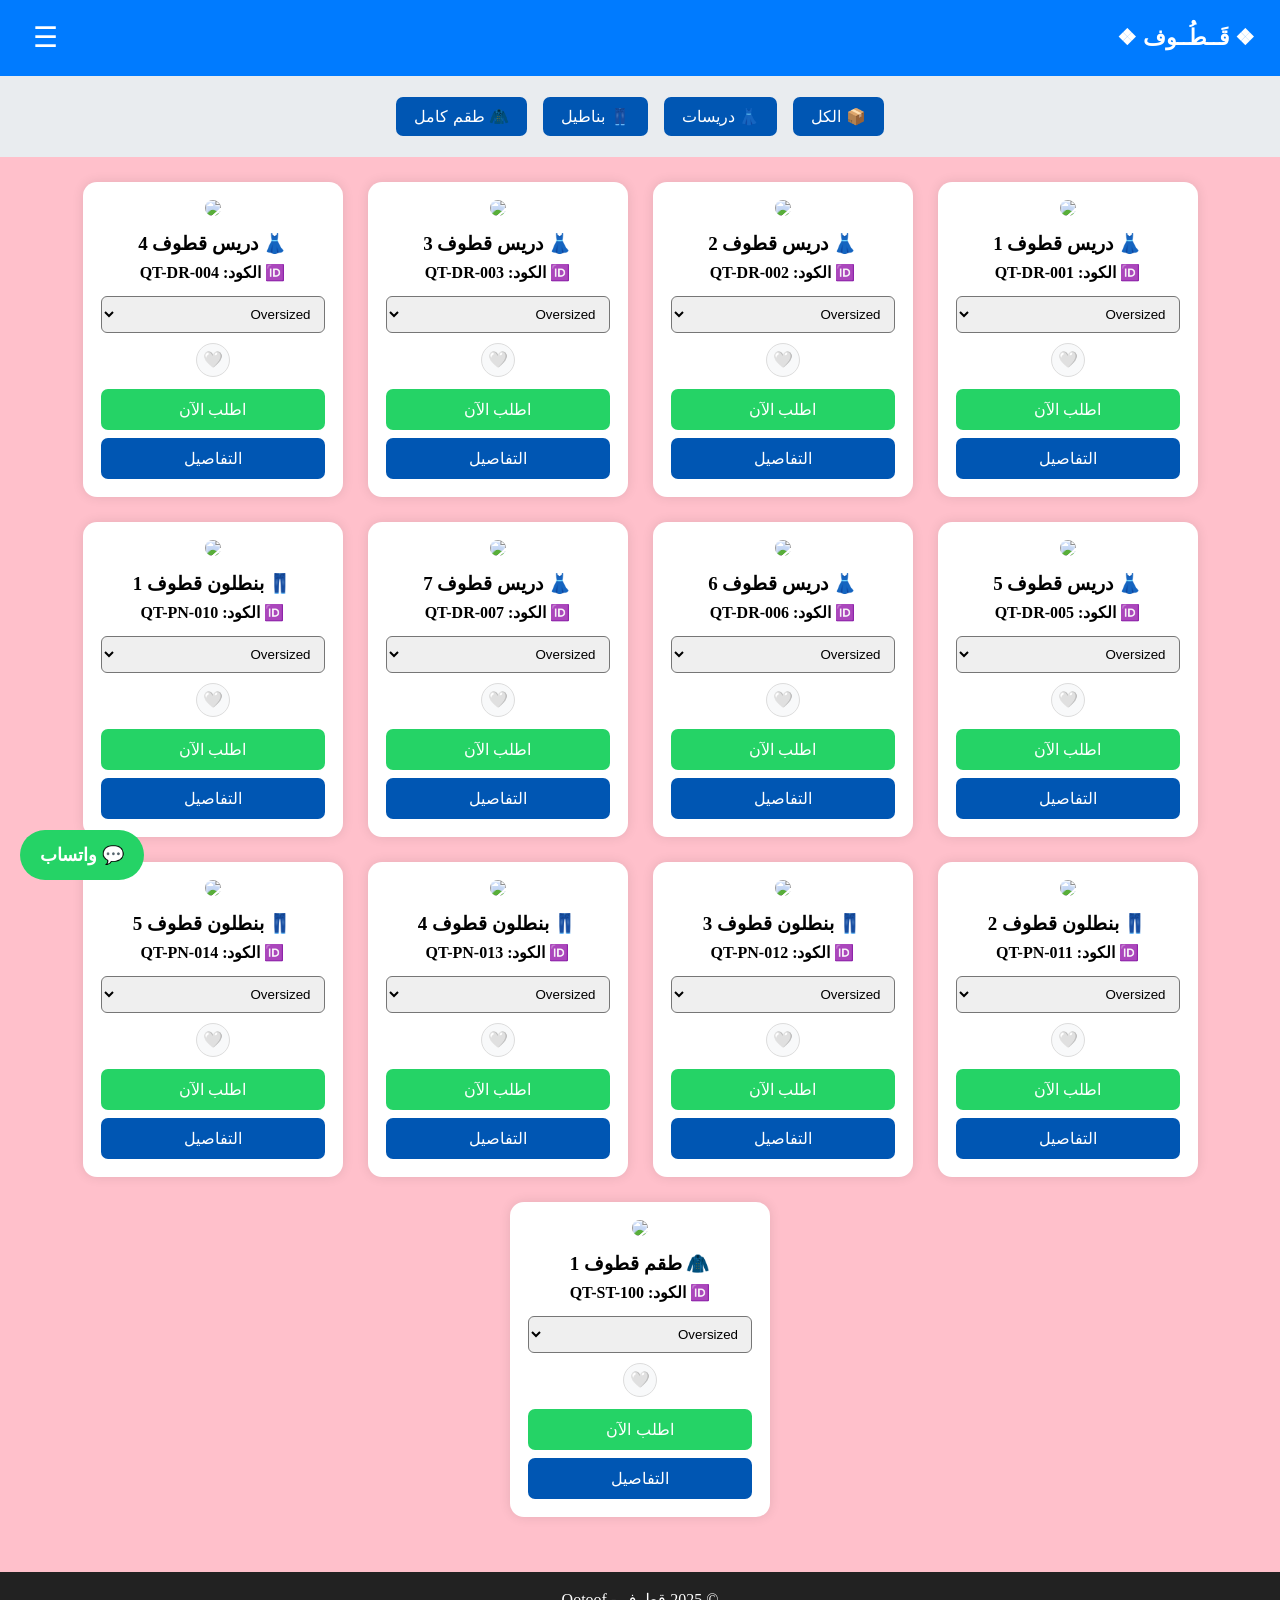
==== index.html @ 6f857d6e "Add files via upload" ====
<!DOCTYPE html>
<html lang="ar" dir="rtl">
<head>
<meta charset="UTF-8">
<meta name="viewport" content="width=device-width, initial-scale=1.0">
<title>قطوف | بيع مباشر</title>
<link rel="stylesheet" href="style.css">
</head>
<body>

<header class="navbar">

    <div class="logo-box">
        ❖ قَــطُــوف ❖
    </div>

    <button class="menu-toggle" onclick="toggleMenu()">☰</button>

</header>

<div class="top-buttons" id="topButtons">
    <button onclick="location.href='index.html'">الرئيسية</button>
    <button onclick="location.href='saved.html'">المحفوظ</button>
    <button>تواصل معنا</button>
    <button id="authNavBtn" onclick="openAuthModal()">تسجيل الدخول</button>
</div>
            
<div class="filters">
  <button onclick="filterProducts('all')">📦 الكل</button>
  <button onclick="filterProducts('dress')">👗 دريسات</button>
  <button onclick="filterProducts('pants')">👖 بناطيل</button>
  <button onclick="filterProducts('set')">🧥 طقم كامل</button>
</div>

<section class="products">

<!-- ===== دريسات ===== -->
<div class="product dress" data-details="وصف دريس قطوف 1: قماش عالي الجودة، مناسب لجميع الفصول.">
  <img src="img/tshirt1.jpg">
  <h3>👗 دريس قطوف 1</h3>
  <p>🆔 الكود: QT-DR-001</p>
  <select id="s1"><option>Oversized</option><option>Slim</option></select>
  <button class="save-btn" onclick="toggleSave(this)">🤍</button>
  <button class="order-btn" onclick="order('QT-DR-001','👗 دريس قطوف 1','s1')">اطلب الآن</button>
  <button class="details-btn" onclick="showDetails(this)">التفاصيل</button>
</div>

<div class="product dress" data-details="وصف دريس قطوف 2: قماش عالي الجودة، مناسب لجميع الفصول.">
  <img src="img/tshirt2.jpg">
  <h3>👗 دريس قطوف 2</h3>
  <p>🆔 الكود: QT-DR-002</p>
  <select id="s2"><option>Oversized</option><option>Slim</option></select>
  <button class="save-btn" onclick="toggleSave(this)">🤍</button>
  <button class="order-btn" onclick="order('QT-DR-002','👗 دريس قطوف 2','s2')">اطلب الآن</button>
  <button class="details-btn" onclick="showDetails(this)">التفاصيل</button>
</div>

<div class="product dress" data-details="وصف دريس قطوف 3: قماش عالي الجودة، مناسب لجميع الفصول.">
  <img src="img/tshirt3.jpg">
  <h3>👗 دريس قطوف 3</h3>
  <p>🆔 الكود: QT-DR-003</p>
  <select id="s3"><option>Oversized</option><option>Slim</option></select>
  <button class="save-btn" onclick="toggleSave(this)">🤍</button>
  <button class="order-btn" onclick="order('QT-DR-003','👗 دريس قطوف 3','s3')">اطلب الآن</button>
  <button class="details-btn" onclick="showDetails(this)">التفاصيل</button>
</div>

<div class="product dress" data-details="وصف دريس قطوف 4: قماش عالي الجودة، مناسب لجميع الفصول.">
  <img src="img/tshirt4.jpg">
  <h3>👗 دريس قطوف 4</h3>
  <p>🆔 الكود: QT-DR-004</p>
  <select id="s4"><option>Oversized</option><option>Slim</option></select>
  <button class="save-btn" onclick="toggleSave(this)">🤍</button>
  <button class="order-btn" onclick="order('QT-DR-004','👗 دريس قطوف 4','s4')">اطلب الآن</button>
  <button class="details-btn" onclick="showDetails(this)">التفاصيل</button>
</div>

<div class="product dress" data-details="وصف دريس قطوف 5: قماش عالي الجودة، مناسب لجميع الفصول.">
  <img src="img/tshirt5.jpg">
  <h3>👗 دريس قطوف 5</h3>
  <p>🆔 الكود: QT-DR-005</p>
  <select id="s5"><option>Oversized</option><option>Slim</option></select>
  <button class="save-btn" onclick="toggleSave(this)">🤍</button>
  <button class="order-btn" onclick="order('QT-DR-005','👗 دريس قطوف 5','s5')">اطلب الآن</button>
  <button class="details-btn" onclick="showDetails(this)">التفاصيل</button>
</div>

<div class="product dress" data-details="وصف دريس قطوف 6: قماش عالي الجودة، مناسب لجميع الفصول.">
  <img src="img/tshirt6.jpg">
  <h3>👗 دريس قطوف 6</h3>
  <p>🆔 الكود: QT-DR-006</p>
  <select id="s6"><option>Oversized</option><option>Slim</option></select>
  <button class="save-btn" onclick="toggleSave(this)">🤍</button>
  <button class="order-btn" onclick="order('QT-DR-006','👗 دريس قطوف 6','s6')">اطلب الآن</button>
  <button class="details-btn" onclick="showDetails(this)">التفاصيل</button>
</div>

<div class="product dress" data-details="وصف دريس قطوف 7: قماش عالي الجودة، مناسب لجميع الفصول.">
  <img src="img/tshirt4.jpg">
  <h3>👗 دريس قطوف 7</h3>
  <p>🆔 الكود: QT-DR-007</p>
  <select id="s7"><option>Oversized</option><option>Slim</option></select>
  <button class="save-btn" onclick="toggleSave(this)">🤍</button>
  <button class="order-btn" onclick="order('QT-DR-007','👗 دريس قطوف 7','s7')">اطلب الآن</button>
  <button class="details-btn" onclick="showDetails(this)">التفاصيل</button>
</div>

<!-- ===== بناطيل ===== -->
<div class="product pants" data-details="وصف بنطلون قطوف 1: خامة مريحة وقصة عصرية.">
  <img src="img/pants1.jpg">
  <h3>👖 بنطلون قطوف 1</h3>
  <p>🆔 الكود: QT-PN-010</p>
  <select id="s8"><option>Oversized</option><option>Slim</option></select>
  <button class="save-btn" onclick="toggleSave(this)">🤍</button>
  <button class="order-btn" onclick="order('QT-PN-010','👖 بنطلون قطوف 1','s8')">اطلب الآن</button>
  <button class="details-btn" onclick="showDetails(this)">التفاصيل</button>
</div>

<div class="product pants" data-details="وصف بنطلون قطوف 2: خامة مريحة وقصة عصرية.">
  <img src="img/pants2.jpg">
  <h3>👖 بنطلون قطوف 2</h3>
  <p>🆔 الكود: QT-PN-011</p>
  <select id="s9"><option>Oversized</option><option>Slim</option></select>
  <button class="save-btn" onclick="toggleSave(this)">🤍</button>
  <button class="order-btn" onclick="order('QT-PN-011','👖 بنطلون قطوف 2','s9')">اطلب الآن</button>
  <button class="details-btn" onclick="showDetails(this)">التفاصيل</button>
</div>

<div class="product pants" data-details="وصف بنطلون قطوف 3: خامة مريحة وقصة عصرية.">
  <img src="img/pants3.jpg">
  <h3>👖 بنطلون قطوف 3</h3>
  <p>🆔 الكود: QT-PN-012</p>
  <select id="s10"><option>Oversized</option><option>Slim</option></select>
  <button class="save-btn" onclick="toggleSave(this)">🤍</button>
  <button class="order-btn" onclick="order('QT-PN-012','👖 بنطلون قطوف 3','s10')">اطلب الآن</button>
  <button class="details-btn" onclick="showDetails(this)">التفاصيل</button>
</div>

<div class="product pants" data-details="وصف بنطلون قطوف 4: خامة مريحة وقصة عصرية.">
  <img src="img/pants4.jpg">
  <h3>👖 بنطلون قطوف 4</h3>
  <p>🆔 الكود: QT-PN-013</p>
  <select id="s11"><option>Oversized</option><option>Slim</option></select>
  <button class="save-btn" onclick="toggleSave(this)">🤍</button>
  <button class="order-btn" onclick="order('QT-PN-013','👖 بنطلون قطوف 4','s11')">اطلب الآن</button>
  <button class="details-btn" onclick="showDetails(this)">التفاصيل</button>
</div>

<div class="product pants" data-details="وصف بنطلون قطوف 5: خامة مريحة وقصة عصرية.">
  <img src="img/pants5.jpg">
  <h3>👖 بنطلون قطوف 5</h3>
  <p>🆔 الكود: QT-PN-014</p>
  <select id="s12"><option>Oversized</option><option>Slim</option></select>
  <button class="save-btn" onclick="toggleSave(this)">🤍</button>
  <button class="order-btn" onclick="order('QT-PN-014','👖 بنطلون قطوف 5','s12')">اطلب الآن</button>
  <button class="details-btn" onclick="showDetails(this)">التفاصيل</button>
</div>

<!-- ===== أطقم ===== -->
<div class="product set" data-details="وصف طقم قطوف 1: تشكيلة متكاملة بخامات مختارة بعناية.">
  <img src="img/set1.jpg">
  <h3>🧥 طقم قطوف 1</h3>
  <p>🆔 الكود: QT-ST-100</p>
  <select id="s13"><option>Oversized</option><option>Slim</option></select>
  <button class="save-btn" onclick="toggleSave(this)">🤍</button>
  <button class="order-btn" onclick="order('QT-ST-100','🧥 طقم قطوف 1','s13')">اطلب الآن</button>
  <button class="details-btn" onclick="showDetails(this)">التفاصيل</button>
</div>

</section>

<footer>© 2025 قطوف - Qotoof</footer>

<a class="whatsapp" href="https://wa.me/201145587547" target="_blank">💬 واتساب</a>

<!-- ===== نافذة التفاصيل ===== -->
<div class="modal-overlay" id="detailsModal">
  <div class="modal-box">
    <button class="modal-close" onclick="closeDetails()">✕</button>
    <img id="modalImg" src="" alt="">
    <h3 id="modalTitle"></h3>
    <p id="modalCode"></p>
    <p id="modalDesc"></p>
  </div>
</div>

<!-- ===== نافذة تسجيل الدخول / إنشاء حساب ===== -->
<div class="modal-overlay" id="authModal">
  <div class="modal-box">
    <button class="modal-close" onclick="closeAuthModal()">✕</button>
    <h3>مرحبًا بيك في قطوف</h3>
    <p>سجّل دخولك أو اعمل حساب جديد</p>
    <button class="auth-option-btn" onclick="location.href='login.html'">تسجيل الدخول</button>
    <button class="auth-option-btn secondary" onclick="location.href='signup.html'">إنشاء حساب جديد</button>
  </div>
</div>

<script src="script.js"></script>
<script>
  syncSavedHearts();
  updateAuthButton();
</script>
</body>
</html>
---- style.css ----
* {
  box-sizing: border-box;
}

body {
  margin: 0;
  font-family: Tahoma;
  background: #FFC0CB;
}

header {
  background: #007bff;
  color: white;
  padding: 20px 25px;
  text-align: center;
  font-size: 22px;
  font-weight: bold;
}

.navbar {
  display: flex;
  flex-wrap: wrap;
  align-items: center;
  justify-content: space-between;
  gap: 15px;
}

.menu-toggle {
  background: transparent;
  border: none;
  color: white;
  font-size: 28px;
  cursor: pointer;
  line-height: 1;
  padding: 4px 8px;
}

.top-buttons {
  display: none;
  flex-wrap: wrap;
  justify-content: center;
  gap: 6px;
  background: #e9ecef;
  padding: 12px;
}

.top-buttons.active {
  display: flex;
}

.top-buttons button {
  margin: 0;
  padding: 10px 18px;
  border: none;
  background: #0056b3;
  color: white;
  border-radius: 7px;
  cursor: pointer;
  font-size: 16px;
}

.top-buttons button:hover {
  background: #003d80;
}

.filters {
  text-align: center;
  padding: 15px;
  background: #e9ecef;
}

.filters button {
  margin: 6px;
  padding: 10px 18px;
  border: none;
  background: #0056b3;
  color: white;
  border-radius: 7px;
  cursor: pointer;
  font-size: 16px;
}

.products {
  display: flex;
  flex-wrap: wrap;
  justify-content: center;
  gap: 25px;
  padding: 25px;
}

.product {
  background: white;
  width: 260px;
  padding: 18px;
  border-radius: 14px;
  box-shadow: 0 0 12px rgba(0,0,0,.1);
  text-align: center;
  transition: 0.3s;
}

.product:hover {
  transform: translateY(-4px);
  box-shadow: 0 0 18px rgba(0,0,0,.15);
}

.product img {
  width: 100%;
  border-radius: 10px;
}

.product h3 {
  margin: 12px 0 8px;
  font-size: 19px;
  font-weight: bold;
}

.product p {
  margin: 6px 0;
  font-weight: bold;
}

select {
  width: 100%;
  padding: 9px;
  margin-top: 8px;
  border-radius: 6px;
}

.save-btn {
  margin-top: 10px;
  width: 34px;
  height: 34px;
  padding: 0;
  border: 1px solid #ddd;
  background: #f8f9fa;
  color: #dc3545;
  border-radius: 50%;
  cursor: pointer;
  font-size: 16px;
  line-height: 1;
}

.save-btn:hover {
  background: #f1f1f1;
}

.order-btn {
  margin-top: 12px;
  width: 100%;
  padding: 11px;
  background: #25D366;
  color: white;
  border: none;
  border-radius: 7px;
  font-size: 16px;
  cursor: pointer;
}

.details-btn {
  margin-top: 8px;
  width: 100%;
  padding: 11px;
  background: #0056b3;
  color: white;
  border: none;
  border-radius: 7px;
  font-size: 16px;
  cursor: pointer;
}

.details-btn:hover {
  background: #003d80;
}

.modal-overlay {
  display: none;
  position: fixed;
  top: 0;
  left: 0;
  width: 100%;
  height: 100%;
  background: rgba(0,0,0,.55);
  align-items: center;
  justify-content: center;
  z-index: 999;
  padding: 20px;
}

.modal-overlay.active {
  display: flex;
}

.modal-box {
  background: white;
  width: 100%;
  max-width: 360px;
  padding: 25px;
  border-radius: 14px;
  text-align: center;
  position: relative;
}

.modal-box img {
  width: 100%;
  border-radius: 10px;
  margin-bottom: 12px;
}

.modal-box h3 {
  margin: 8px 0;
  font-size: 20px;
}

.modal-box p {
  margin: 6px 0;
  font-weight: bold;
}

.modal-close {
  position: absolute;
  top: 10px;
  left: 10px;
  background: #dc3545;
  color: white;
  border: none;
  width: 30px;
  height: 30px;
  border-radius: 50%;
  cursor: pointer;
  font-size: 16px;
}

.auth-option-btn {
  display: block;
  width: 100%;
  margin-top: 12px;
  padding: 12px;
  border: none;
  background: #0056b3;
  color: white;
  border-radius: 7px;
  font-size: 16px;
  cursor: pointer;
}

.auth-option-btn:hover {
  background: #003d80;
}

.auth-option-btn.secondary {
  background: #25D366;
}

.auth-option-btn.secondary:hover {
  background: #1ea952;
}

.auth-page {
  display: flex;
  align-items: center;
  justify-content: center;
  min-height: 70vh;
  padding: 20px;
}

.auth-card {
  background: white;
  width: 100%;
  max-width: 360px;
  padding: 30px;
  border-radius: 14px;
  text-align: center;
  box-shadow: 0 0 12px rgba(0,0,0,.1);
}

.auth-card h2 {
  margin: 0 0 20px;
}

.auth-card input {
  width: 100%;
  padding: 11px;
  margin-top: 10px;
  border-radius: 7px;
  border: 1px solid #ccc;
  font-size: 15px;
  box-sizing: border-box;
}

.auth-submit-btn {
  margin-top: 16px;
  width: 100%;
  padding: 12px;
  background: #0056b3;
  color: white;
  border: none;
  border-radius: 7px;
  font-size: 16px;
  cursor: pointer;
}

.auth-submit-btn:hover {
  background: #003d80;
}

.auth-error {
  color: #dc3545;
  font-size: 14px;
  margin-top: 10px;
  display: none;
}

.auth-switch {
  margin-top: 16px;
  font-size: 14px;
}

.auth-switch a {
  color: #0056b3;
  text-decoration: none;
  font-weight: bold;
}

footer {
  background: #222;
  color: white;
  text-align: center;
  padding: 18px;
  margin-top: 30px;
  font-size: 16px;
}

.whatsapp {
  position: fixed;
  bottom: 20px;
  left: 20px;
  background: #25D366;
  color: white;
  padding: 14px 20px;
  border-radius: 50px;
  text-decoration: none;
  font-size: 18px;
  font-weight: bold;
}
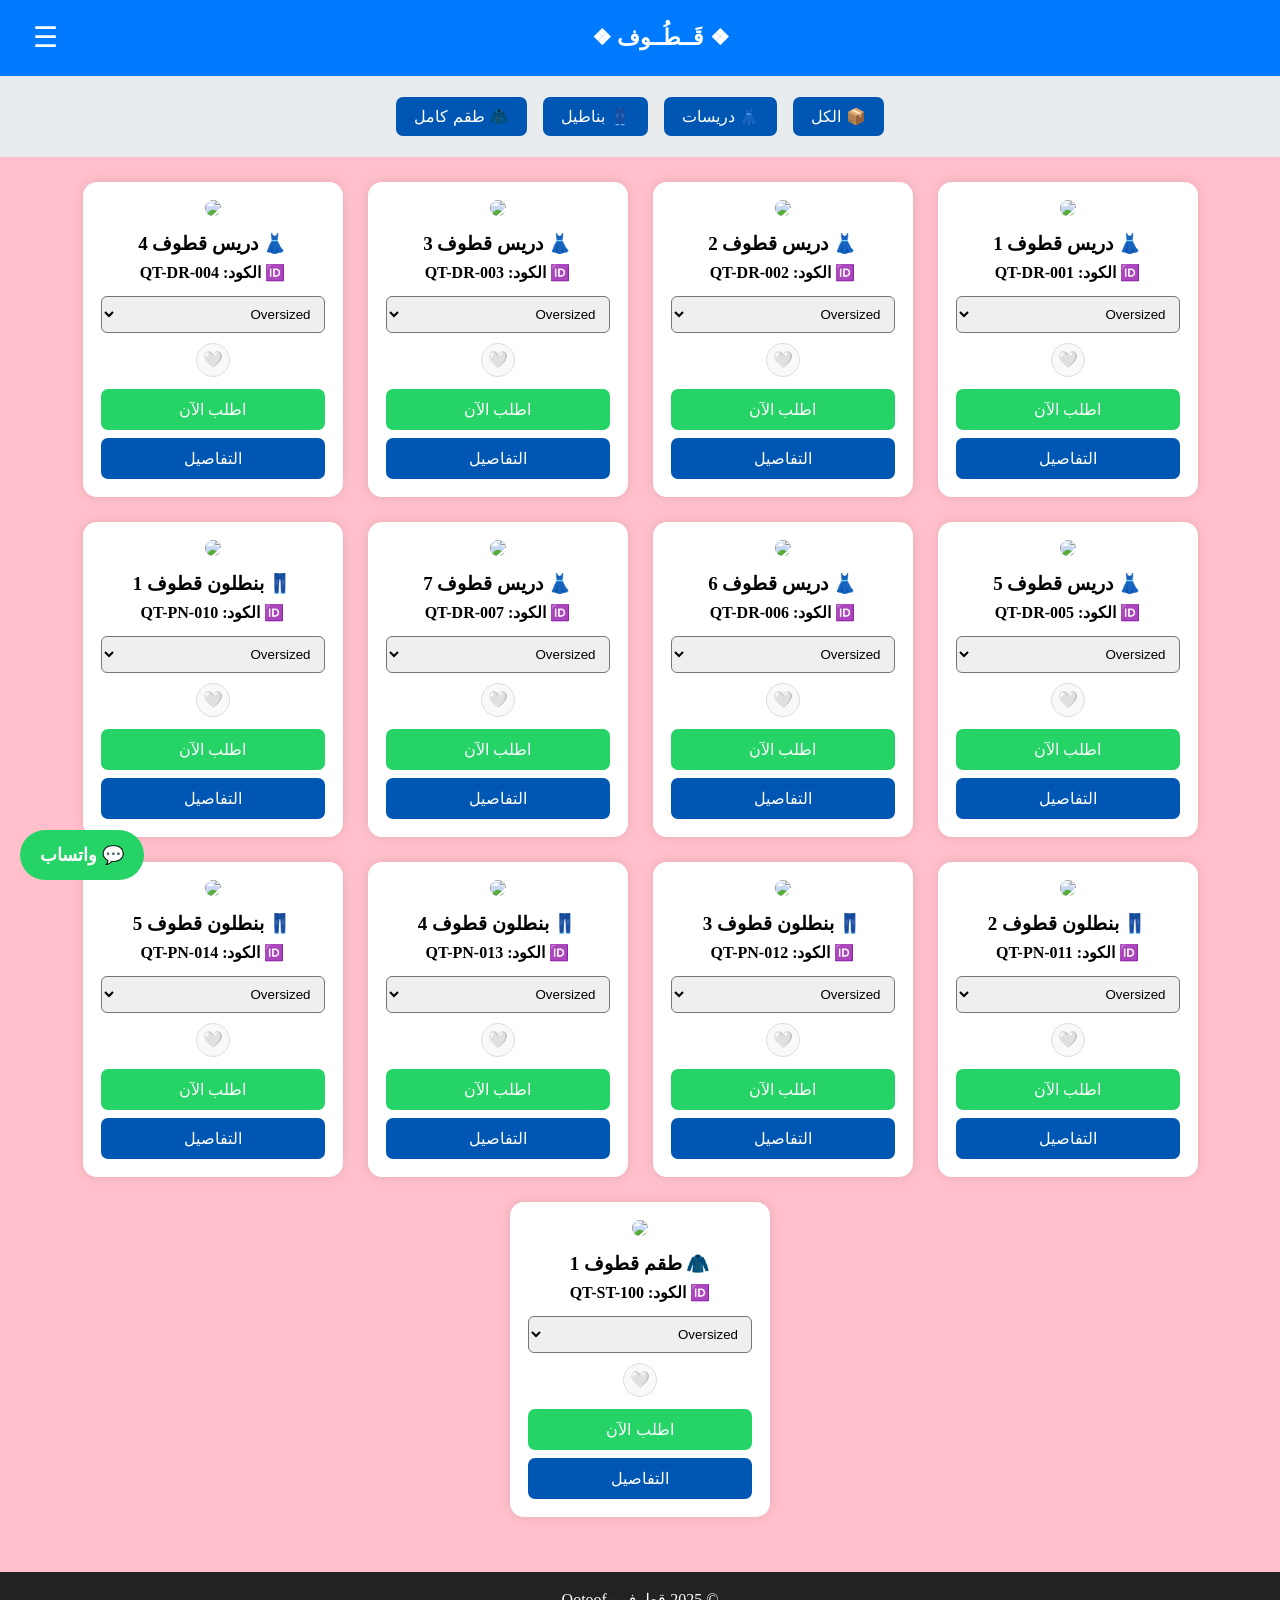
==== commit c1af4ac9: "Add files via upload" ====
--- a/index.html
+++ b/index.html
@@ -10,6 +10,8 @@
 
 <header class="navbar">
 
+    <div id="authNavArea"></div>
+
     <div class="logo-box">
         ❖ قَــطُــوف ❖
     </div>
@@ -22,7 +24,7 @@
     <button onclick="location.href='index.html'">الرئيسية</button>
     <button onclick="location.href='saved.html'">المحفوظ</button>
     <button>تواصل معنا</button>
-    <button id="authNavBtn" onclick="openAuthModal()">تسجيل الدخول</button>
+    <button id="loginBtnStatic" onclick="openAuthModal()">تسجيل الدخول</button>
 </div>
             
 <div class="filters">
@@ -195,10 +197,22 @@
   </div>
 </div>
 
-<script src="script.js"></script>
-<script>
-  syncSavedHearts();
-  updateAuthButton();
-</script>
+<!-- ===== نافذة تعديل بيانات الحساب ===== -->
+<div class="modal-overlay" id="editModal">
+  <div class="modal-box">
+    <button class="modal-close" onclick="closeEditModal()">✕</button>
+    <h3>تعديل البيانات</h3>
+    <form onsubmit="handleEditSave(event)">
+      <input class="edit-input" type="text" id="editName" placeholder="الاسم">
+      <input class="edit-input" type="email" id="editEmail" placeholder="الإيميل">
+      <input class="edit-input" type="password" id="editPassword" placeholder="كلمة سر جديدة (اختياري)">
+      <input class="edit-input" type="password" id="editCurrentPassword" placeholder="كلمة السر الحالية (لو هتغيّر الإيميل أو كلمة السر)">
+      <p class="auth-error" id="editError"></p>
+      <button type="submit" class="auth-submit-btn">حفظ التعديلات</button>
+    </form>
+  </div>
+</div>
+
+<script type="module" src="script.js"></script>
 </body>
 </html>
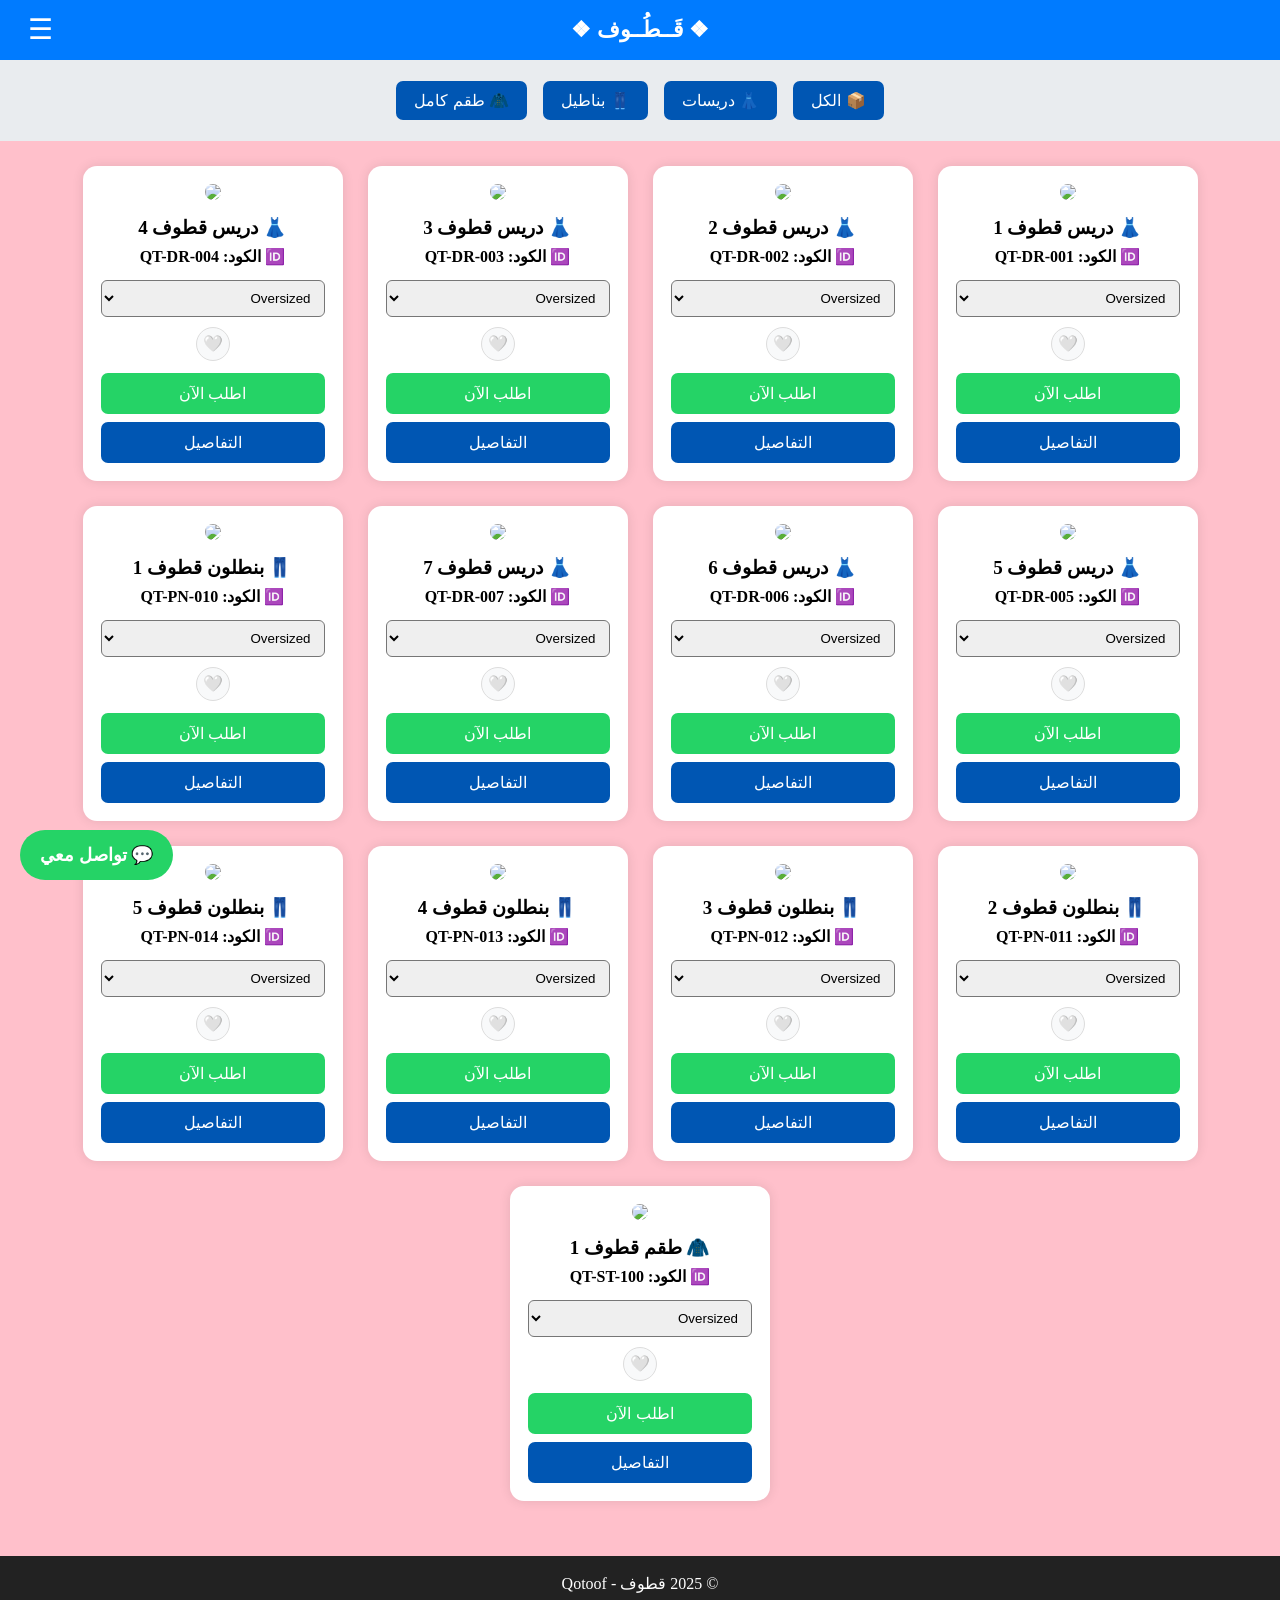
==== commit 353e5e62: "Add files via upload" ====
--- a/index.html
+++ b/index.html
@@ -23,7 +23,7 @@
 <div class="top-buttons" id="topButtons">
     <button onclick="location.href='index.html'">الرئيسية</button>
     <button onclick="location.href='saved.html'">المحفوظ</button>
-    <button>تواصل معنا</button>
+   
     <button id="loginBtnStatic" onclick="openAuthModal()">تسجيل الدخول</button>
 </div>
             
@@ -173,7 +173,7 @@
 
 <footer>© 2025 قطوف - Qotoof</footer>
 
-<a class="whatsapp" href="https://wa.me/201145587547" target="_blank">💬 واتساب</a>
+<a class="whatsapp" href="https://wa.me/201145587547" target="_blank">💬 تواصل معي </a>
 
 <!-- ===== نافذة التفاصيل ===== -->
 <div class="modal-overlay" id="detailsModal">
--- a/style.css
+++ b/style.css
@@ -18,11 +18,41 @@
 }
 
 .navbar {
-  display: flex;
-  flex-wrap: wrap;
-  align-items: center;
-  justify-content: space-between;
-  gap: 15px;
+  position: relative;
+  min-height: 60px;
+  padding: 20px 25px;
+}
+
+.logo-box {
+  position: absolute;
+  top: 50%;
+  left: 50%;
+  transform: translate(-50%, -50%);
+  white-space: nowrap;
+  font-size: 22px;
+  font-weight: bold;
+}
+
+.menu-toggle {
+  position: absolute;
+  top: 50%;
+  left: 20px;
+  transform: translateY(-50%);
+  background: transparent;
+  border: none;
+  color: white;
+  font-size: 28px;
+  cursor: pointer;
+  line-height: 1;
+  padding: 4px 8px;
+}
+
+#authNavArea {
+  position: absolute;
+  top: 50%;
+  right: 20px;
+  transform: translateY(-50%);
+  display: none;
 }
 
 .menu-toggle {
@@ -33,12 +63,14 @@
   cursor: pointer;
   line-height: 1;
   padding: 4px 8px;
+  justify-self: end;
 }
 
 .top-buttons {
   display: none;
   flex-wrap: wrap;
   justify-content: center;
+  align-items: center;
   gap: 6px;
   background: #e9ecef;
   padding: 12px;
@@ -321,6 +353,81 @@
   font-weight: bold;
 }
 
+.edit-input {
+  width: 100%;
+  padding: 11px;
+  margin-top: 10px;
+  border-radius: 7px;
+  border: 1px solid #ccc;
+  font-size: 15px;
+  box-sizing: border-box;
+}
+
+/* ===== قائمة المستخدم (الأيقونة والدروب داون) ===== */
+#authNavArea {
+  display: none;
+  align-items: center;
+  justify-self: start;
+}
+
+.user-menu {
+  position: relative;
+  display: flex;
+  align-items: center;
+}
+
+.user-avatar-btn {
+  width: 36px;
+  height: 36px;
+  border-radius: 50%;
+  border: none;
+  background: white;
+  color: #007bff;
+  font-size: 15px;
+  font-weight: bold;
+  cursor: pointer;
+  padding: 0;
+  line-height: 1;
+}
+
+.user-avatar-btn:hover {
+  background: #e9ecef;
+}
+
+.user-dropdown {
+  display: none;
+  position: absolute;
+  top: 46px;
+  right: 0;
+  left: auto;
+  max-width: calc(100vw - 40px);
+  background: white;
+  color: #222;
+  border-radius: 10px;
+  box-shadow: 0 0 14px rgba(0,0,0,.2);
+  padding: 14px;
+  width: 220px;
+  z-index: 1000;
+  text-align: center;
+}
+
+.user-dropdown.active {
+  display: block;
+}
+
+.user-dropdown-name {
+  margin: 0 0 4px;
+  font-weight: bold;
+  font-size: 16px;
+}
+
+.user-dropdown-email {
+  margin: 0 0 12px;
+  font-weight: normal;
+  font-size: 13px;
+  color: #555;
+}
+
 footer {
   background: #222;
   color: white;
